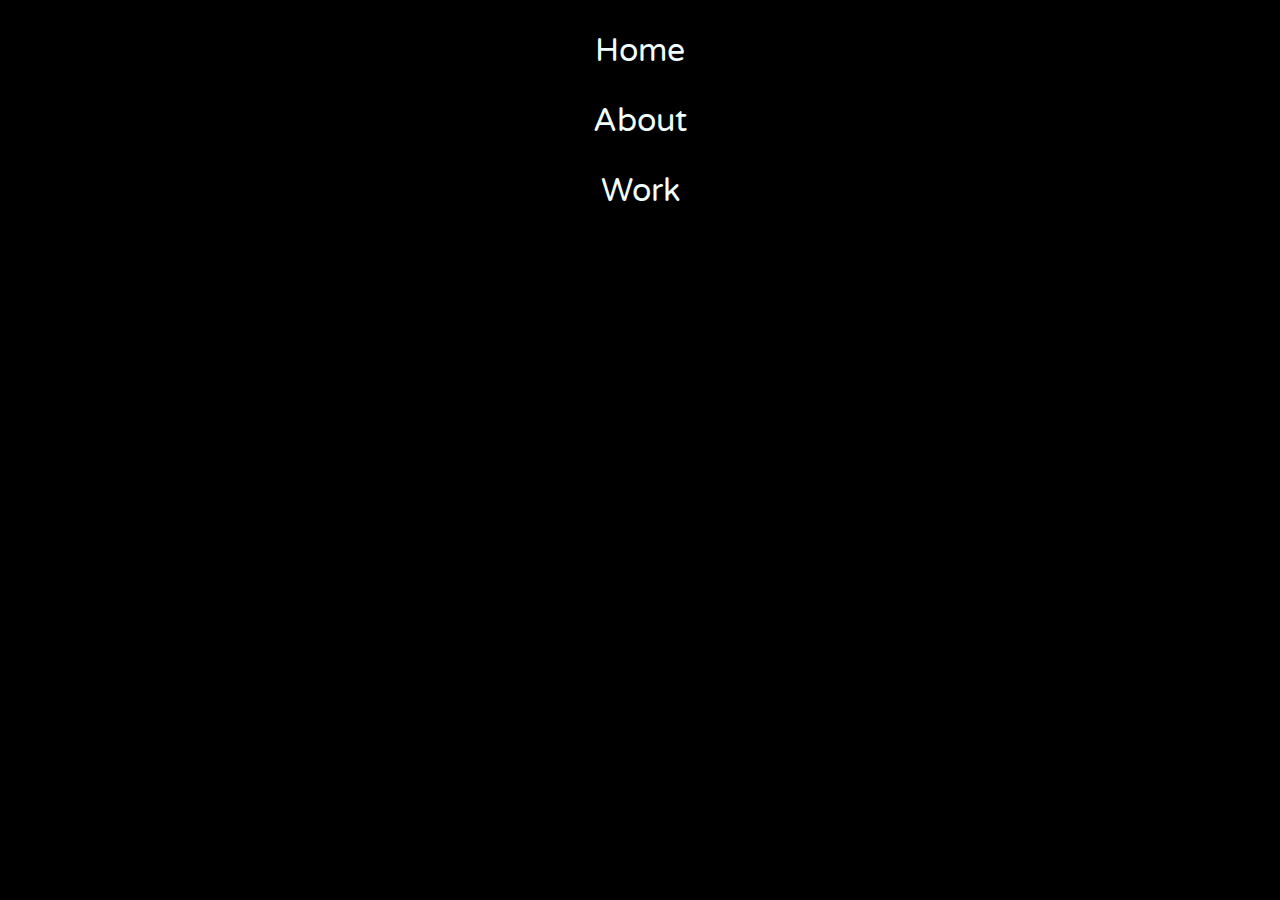
==== about.html @ 2ecbe161 "First merge" ====
<!DOCTYPE html>
<html>

<head>
    <meta charset="UTF-8">
    <title>Kordy | About</title>
    <link rel="stylesheet" href="about.css">
    <link rel="icon" type="image/x-icon" href="./pictures/favicon.ico">
</head>

<body>
    <div class="pages">
        <a href="index.html">
            <p>Home</p>
        </a>
        <a href="#">
            <p>About</p>
        </a>
        <a href="work.html">
            <p>Work</p>
        </a>
    </div>
</body>

</html>
---- about.css ----
@import url('https://fonts.googleapis.com/css2?family=Varela+Round&display=swap');
body {
    background-color: black;
    color: azure;
    font-size: 4em;
    text-align: center;
    font-family: 'Varela Round', sans-serif;
}

a:link {
    color: azure;
    text-decoration: none;
}

a:visited {
    color: azure;
}

a:hover {
    text-shadow: -4px 0px 6px rgb(166, 255, 255), 0px -4px 6px rgb(166, 255, 255), 4px 0px 6px rgb(166, 255, 255), 0px 4px 6px rgb(166, 255, 255);
    transition: text-shadow 0.2s ease-in-out;
}

.pages {
    font-size: 0.5em;
}
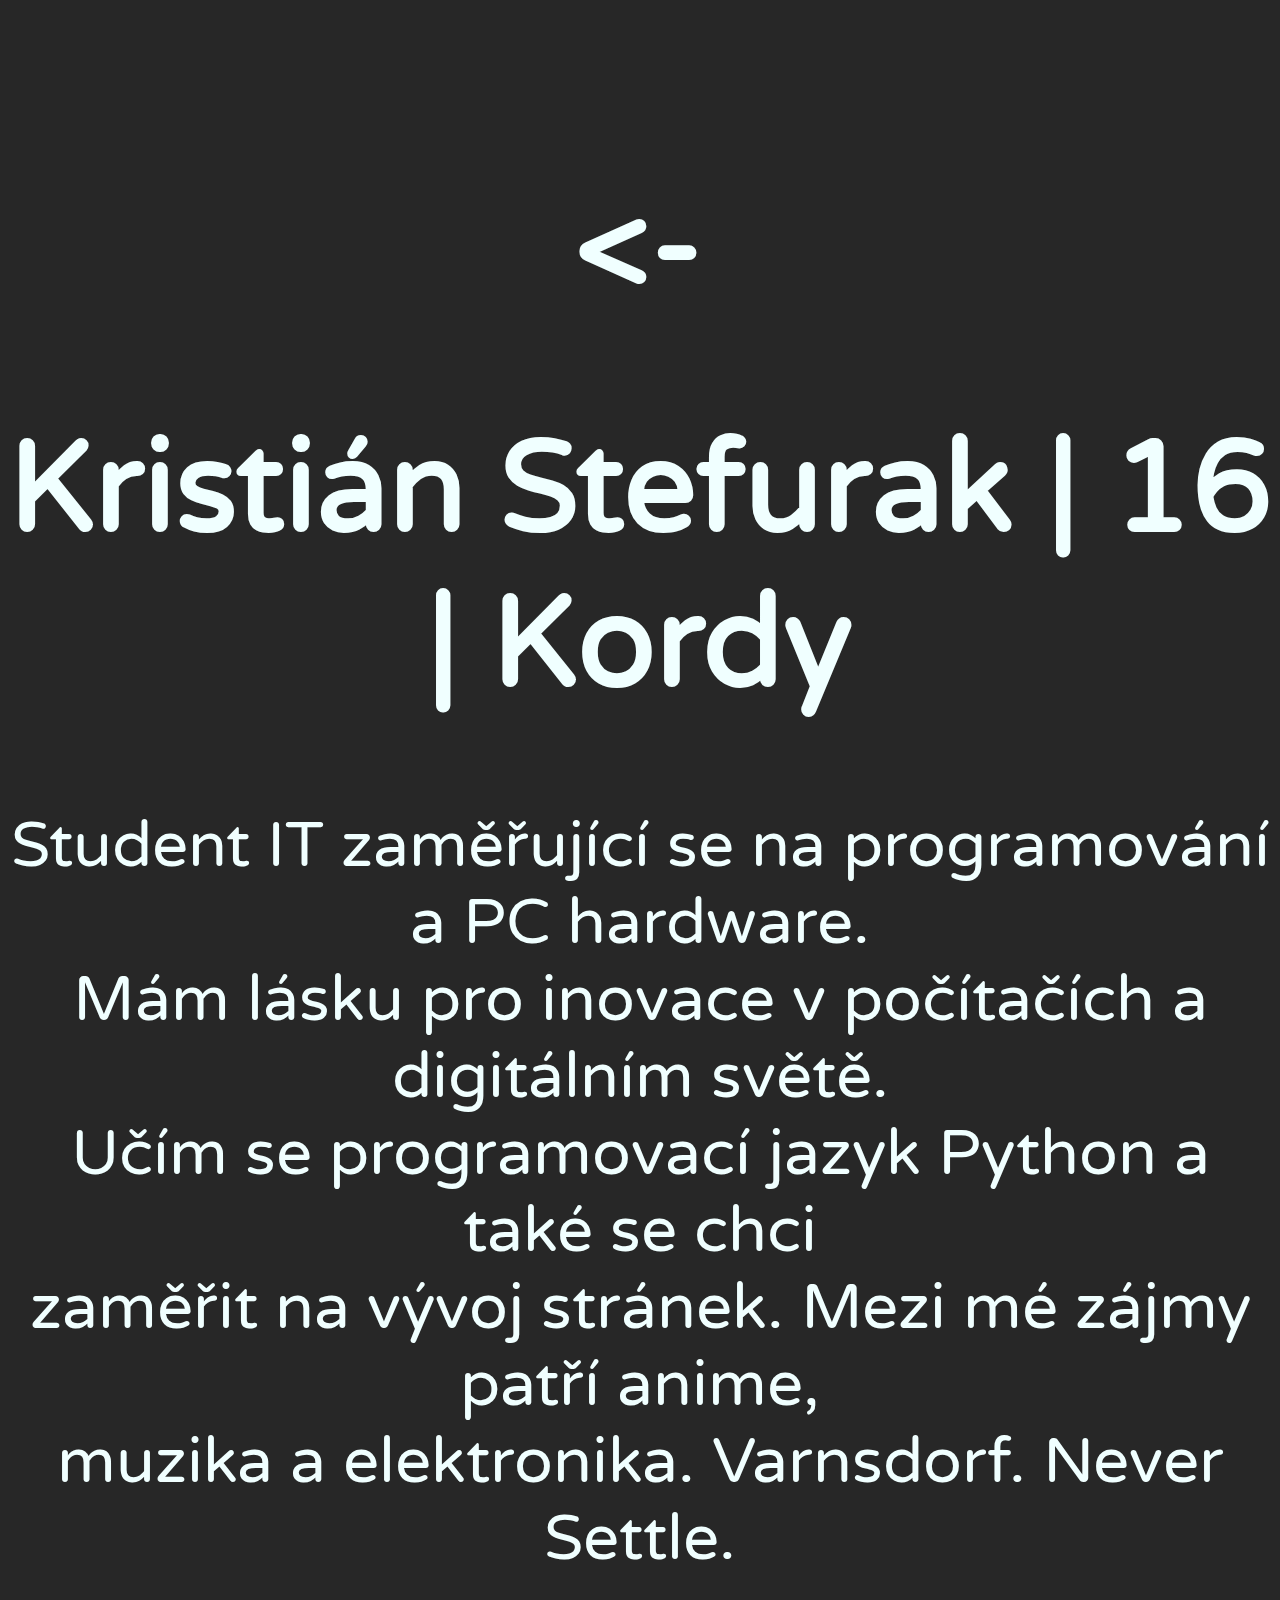
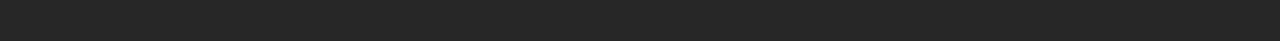
==== commit 620edbe3: "Update" ====
--- a/about.html
+++ b/about.html
@@ -9,16 +9,21 @@
 </head>
 
 <body>
-    <div class="pages">
+    <br>
+    <div id="nav">
         <a href="index.html">
-            <p>Home</p>
+            <h1>
+                &lt;-</h1>
         </a>
-        <a href="#">
-            <p>About</p>
-        </a>
-        <a href="work.html">
-            <p>Work</p>
-        </a>
+    </div>
+    <h1>Kristián Stefurak | 16 | Kordy</h1>
+    <div class="content">
+        <p>Student IT zaměřující se na programování a PC hardware.
+            <br>Mám lásku pro inovace v počítačích a digitálním světě.
+            <br>Učím se programovací jazyk Python a také se chci
+            <br>zaměřit na vývoj stránek. Mezi mé zájmy patří anime,
+            <br>muzika a elektronika. Varnsdorf. Never Settle.
+        </p>
     </div>
 </body>
 
--- a/about.css
+++ b/about.css
@@ -1,10 +1,20 @@
 @import url('https://fonts.googleapis.com/css2?family=Varela+Round&display=swap');
+@keyframes fadein {
+    from {
+        opacity: 0;
+    }
+    to {
+        opacity: 1;
+    }
+}
+
 body {
-    background-color: black;
+    background-color: rgb(39, 39, 39);
     color: azure;
     font-size: 4em;
     text-align: center;
     font-family: 'Varela Round', sans-serif;
+    animation: fadein 2s;
 }
 
 a:link {
@@ -17,7 +27,7 @@
 }
 
 a:hover {
-    text-shadow: -4px 0px 6px rgb(166, 255, 255), 0px -4px 6px rgb(166, 255, 255), 4px 0px 6px rgb(166, 255, 255), 0px 4px 6px rgb(166, 255, 255);
+    text-shadow: -4px 0px 6px azure, 0px -4px 6px azure, 4px 0px 6px azure, 0px 4px 6px azure;
     transition: text-shadow 0.2s ease-in-out;
 }
 
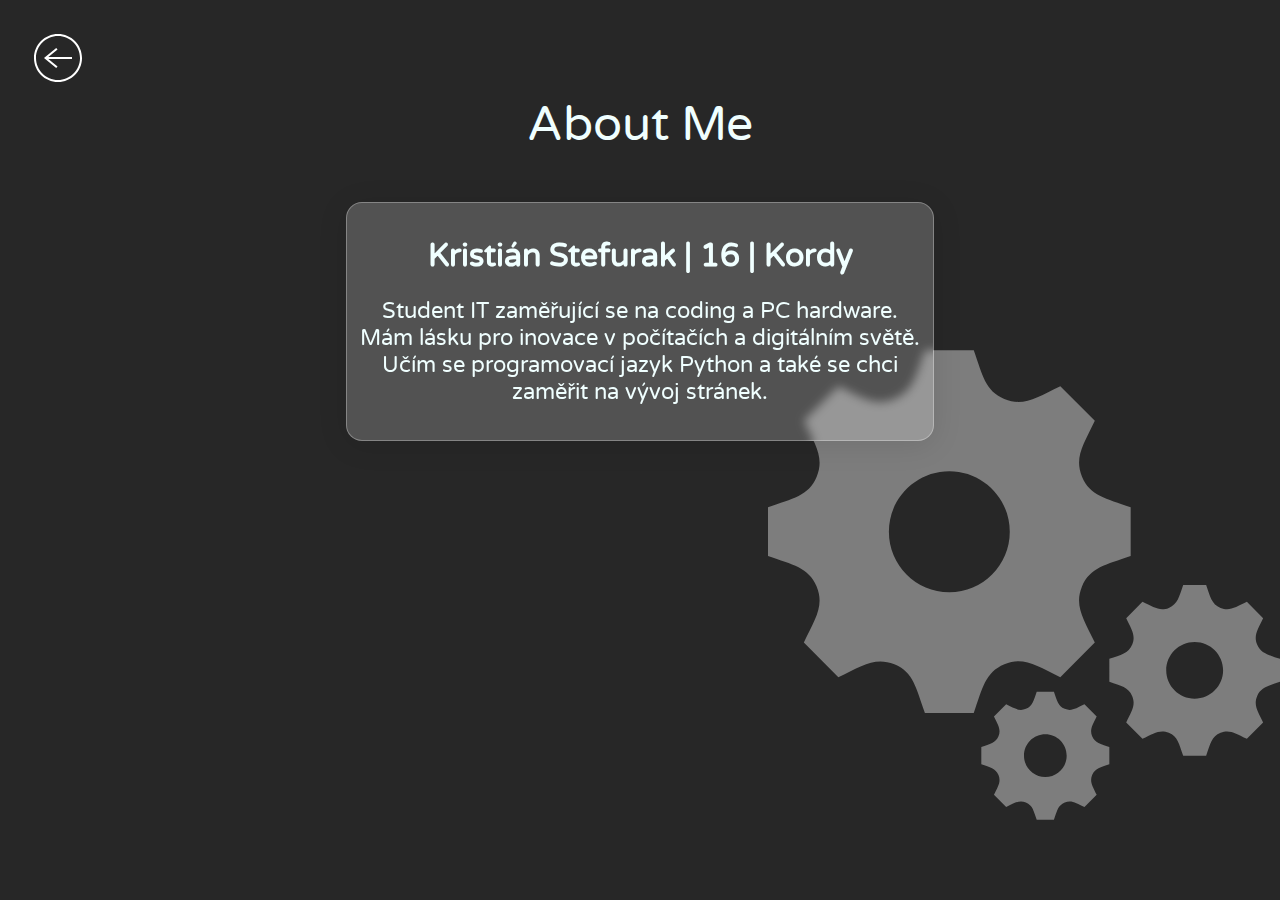
==== commit b686ba64: "About page Update" ====
--- a/about.html
+++ b/about.html
@@ -9,21 +9,25 @@
 </head>
 
 <body>
-    <br>
     <div id="nav">
-        <a href="index.html">
-            <h1>
-                &lt;-</h1>
+        <a href="index.html" width="auto" height="auto">
+            <img src="./pictures/back.svg" alt="backbutton" width="200%" height="200%">
         </a>
     </div>
-    <h1>Kristián Stefurak | 16 | Kordy</h1>
-    <div class="content">
-        <p>Student IT zaměřující se na programování a PC hardware.
-            <br>Mám lásku pro inovace v počítačích a digitálním světě.
-            <br>Učím se programovací jazyk Python a také se chci
-            <br>zaměřit na vývoj stránek. Mezi mé zájmy patří anime,
-            <br>muzika a elektronika. Varnsdorf. Never Settle.
-        </p>
+    <br>
+    <br>
+    <div class="glitch">
+        <p>About Me</p>
+    </div>
+    <div id="main">
+        <h1>Kristián Stefurak | 16 | Kordy</h1>
+        <div class="content">
+            <p>Student IT zaměřující se na coding a PC hardware.
+                <br>Mám lásku pro inovace v počítačích a digitálním světě.
+                <br>Učím se programovací jazyk Python a také se chci
+                <br>zaměřit na vývoj stránek.
+            </p>
+        </div>
     </div>
 </body>
 
--- a/about.css
+++ b/about.css
@@ -8,13 +8,44 @@
     }
 }
 
+@keyframes wiggle {
+    0%,
+    7% {
+        transform: rotateZ(0);
+    }
+    15% {
+        transform: rotateZ(-15deg);
+    }
+    20% {
+        transform: rotateZ(10deg);
+    }
+    25% {
+        transform: rotateZ(-10deg);
+    }
+    30% {
+        transform: rotateZ(6deg);
+    }
+    35% {
+        transform: rotateZ(-4deg);
+    }
+    40%,
+    100% {
+        transform: rotateZ(0);
+    }
+}
+
 body {
+    animation: fadein 2s;
+    background-image: url('./pictures/gear.svg');
+    background-repeat: no-repeat;
+    background-size: 40% 70%;
+    background-attachment: fixed;
+    background-position: right bottom;
     background-color: rgb(39, 39, 39);
+    text-align-last: middle;
     color: azure;
-    font-size: 4em;
     text-align: center;
     font-family: 'Varela Round', sans-serif;
-    animation: fadein 2s;
 }
 
 a:link {
@@ -31,6 +62,37 @@
     transition: text-shadow 0.2s ease-in-out;
 }
 
-.pages {
-    font-size: 0.5em;
+.content {
+    font-size: 1.4em;
+}
+
+#main {
+    /* From https://css.glass */
+    background: rgba(255, 255, 255, 0.2);
+    border-radius: 16px;
+    box-shadow: 0 4px 30px rgba(0, 0, 0, 0.1);
+    backdrop-filter: blur(5px);
+    -webkit-backdrop-filter: blur(5px);
+    border: 1px solid rgba(255, 255, 255, 0.3);
+    display: inline-block;
+    padding: 1%;
+}
+
+#nav {
+    margin: 2%;
+    position: absolute;
+}
+
+#nav img:hover {
+    background-color: white;
+    border-radius: 50%;
+}
+
+#nav:hover {
+    animation: wiggle 2s linear infinite;
+}
+
+.glitch {
+    font-size: 3em;
+    display: flexbox;
 }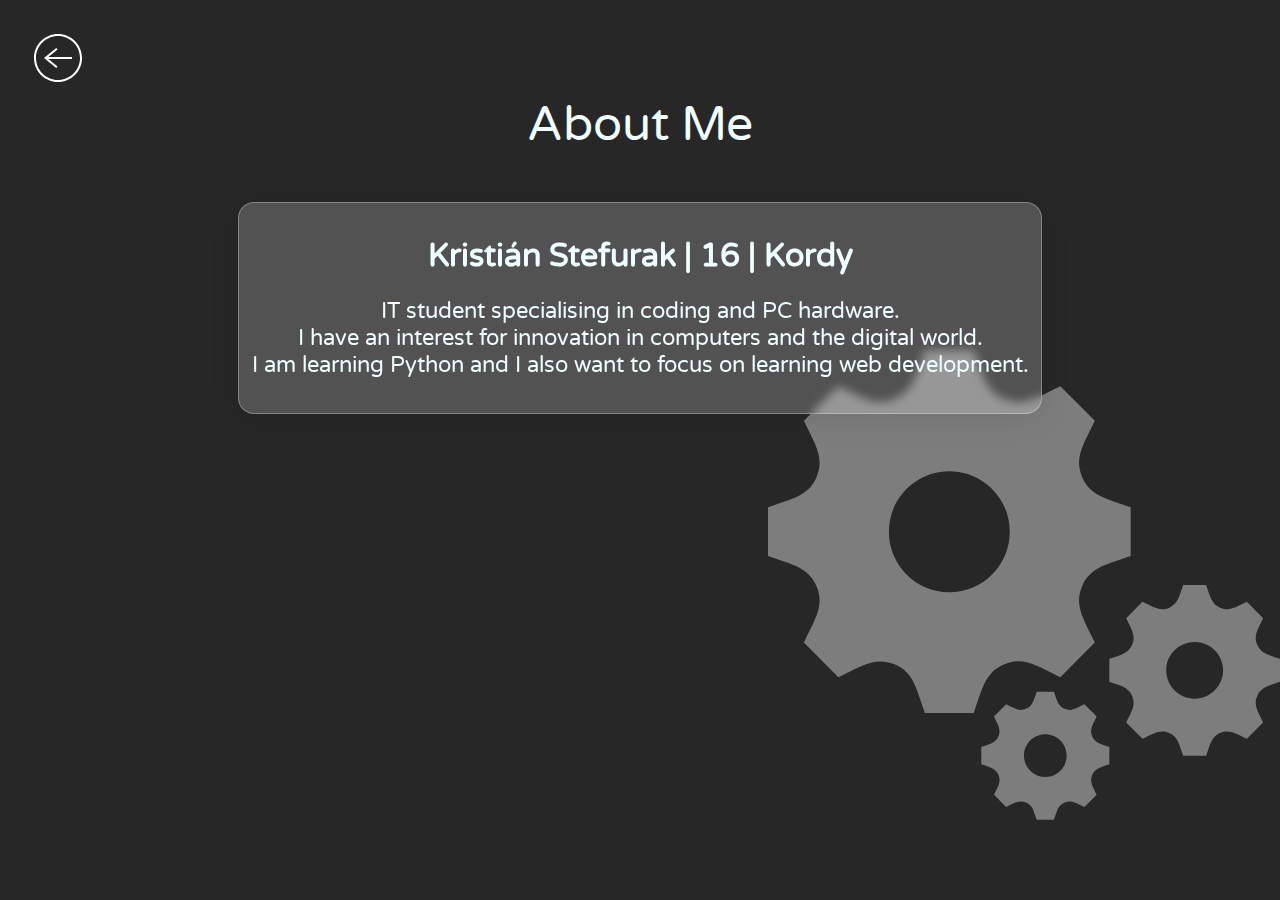
==== commit 0b9205cf: "Update" ====
--- a/about.html
+++ b/about.html
@@ -22,10 +22,7 @@
     <div id="main">
         <h1>Kristián Stefurak | 16 | Kordy</h1>
         <div class="content">
-            <p>Student IT zaměřující se na coding a PC hardware.
-                <br>Mám lásku pro inovace v počítačích a digitálním světě.
-                <br>Učím se programovací jazyk Python a také se chci
-                <br>zaměřit na vývoj stránek.
+            <p>IT student specialising in coding and PC hardware.<br>I have an interest for innovation in computers and the digital world.<br>I am learning Python and I also want to focus on learning web development.
             </p>
         </div>
     </div>
--- a/about.css
+++ b/about.css
@@ -94,5 +94,4 @@
 
 .glitch {
     font-size: 3em;
-    display: flexbox;
 }